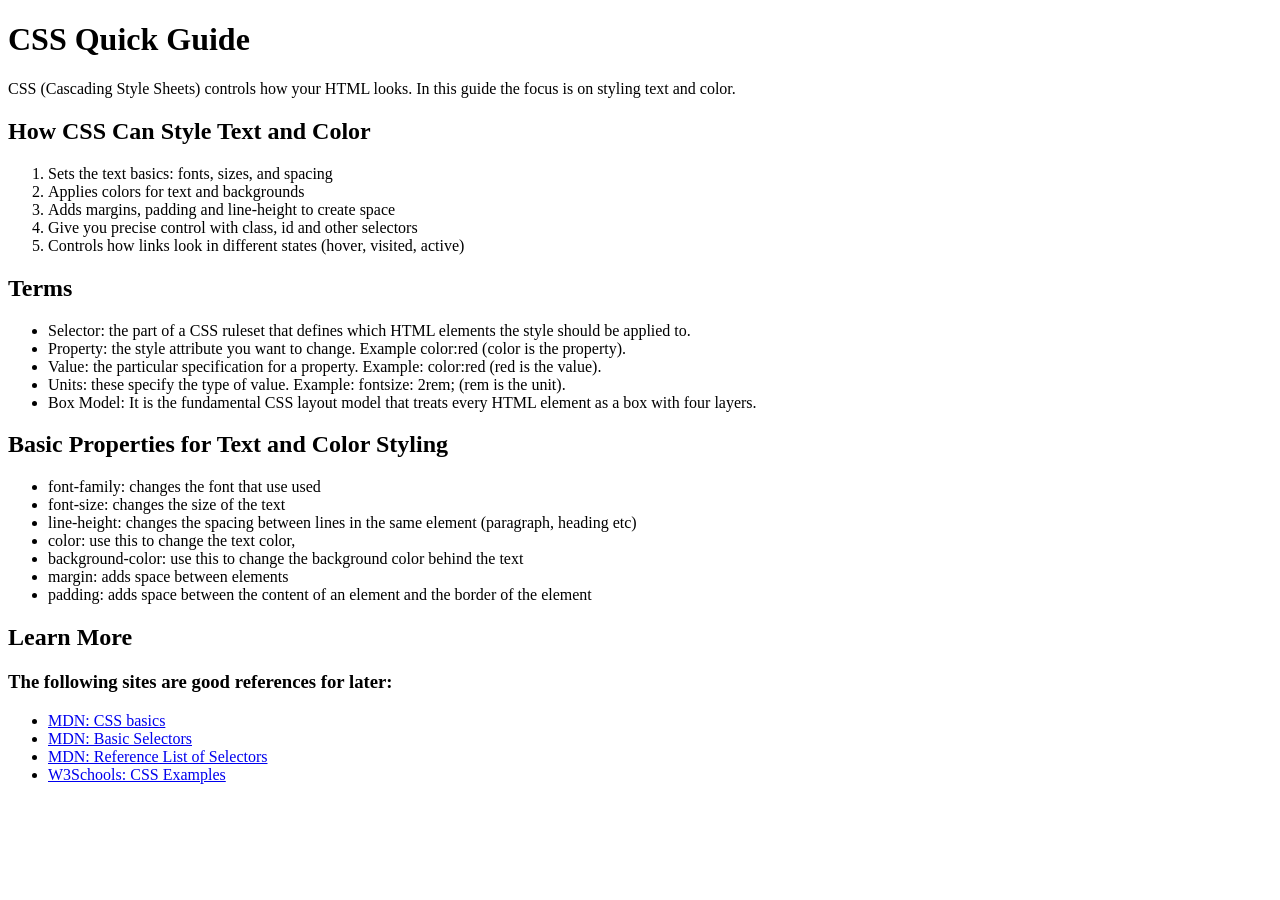
==== css-guide.html @ 73e72ab7 "Add HTML and CSS Guide Pages" ====
<!DOCTYPE html>
<html lang="en">
<head>
    <meta charset="UTF-8">
    <meta name="viewport" content="width=device-width, initial-scale=1.0">
    <title>CSS Quick Guide</title>
</head>
<body>
    <h1>CSS Quick Guide</h1>

        <p>CSS (Cascading Style Sheets) controls how your HTML looks. In this guide the focus is on styling text and color.</p>


    <h2>How CSS Can Style Text and Color</h2>
        <ol>
            <li>Sets the text basics: fonts, sizes, and spacing </li>
            <li>Applies colors for text and backgrounds</li>
            <li>Adds margins, padding and line-height to create space</li>
            <li>Give you precise control with class, id and other selectors</li>
            <li>Controls how links look in different states (hover, visited, active)</li>
        </ol>

    <h2>Terms</h2>
        <ul>
            <li>Selector: the part of a CSS ruleset that defines which HTML elements the style should be applied to.</li>
            <li>Property: the style attribute you want to change. Example color:red (color is the property). </li>
            <li>Value: the particular specification for a property. Example: color:red (red is the value). </li>
            <li>Units: these specify the type of value. Example: fontsize: 2rem; (rem is the unit). </li>
            <li>Box Model: It is the fundamental CSS layout model that treats every HTML element as a box with four layers.</li>
        </ul>

    <h2>Basic Properties for Text and Color Styling</h2>

        <ul>
            <li>font-family: changes the font that use used</li>
            <li>font-size: changes the size of the text</li>
            <li>line-height: changes the spacing between lines in the same element (paragraph, heading etc)</li>
            <li>color: use this to change the text color,</li>
            <li>background-color: use this to change the background color behind the text</li>
            <li>margin: adds space between elements</li>
            <li>padding: adds space between the content of an element and the border of the element</li>
        </ul>



    <h2>Learn More</h2>

    <h3>The following sites are good references for later:</h3>
        <ul>
            <li><a href="https://developer.mozilla.org/enUS/docs/Learn/Gettingstartedwiththeweb/CSSbasics">MDN: CSS basics</a></li>
            <li><a href="https://developer.mozilla.org/enUS/docs/Learnwebdevelopment/Core/Stylingbasics/Basicselectors">MDN: Basic Selectors </a></li>
            <li><a href="https://developer.mozilla.org/enUS/docs/Web/CSS/CSSselectors">MDN: Reference List of Selectors </a></li>
            <li><a href="https://www.w3schools.com/css/cssexamples.asp"> W3Schools: CSS Examples</a></li>
        </ul>
    
</body>
</html>
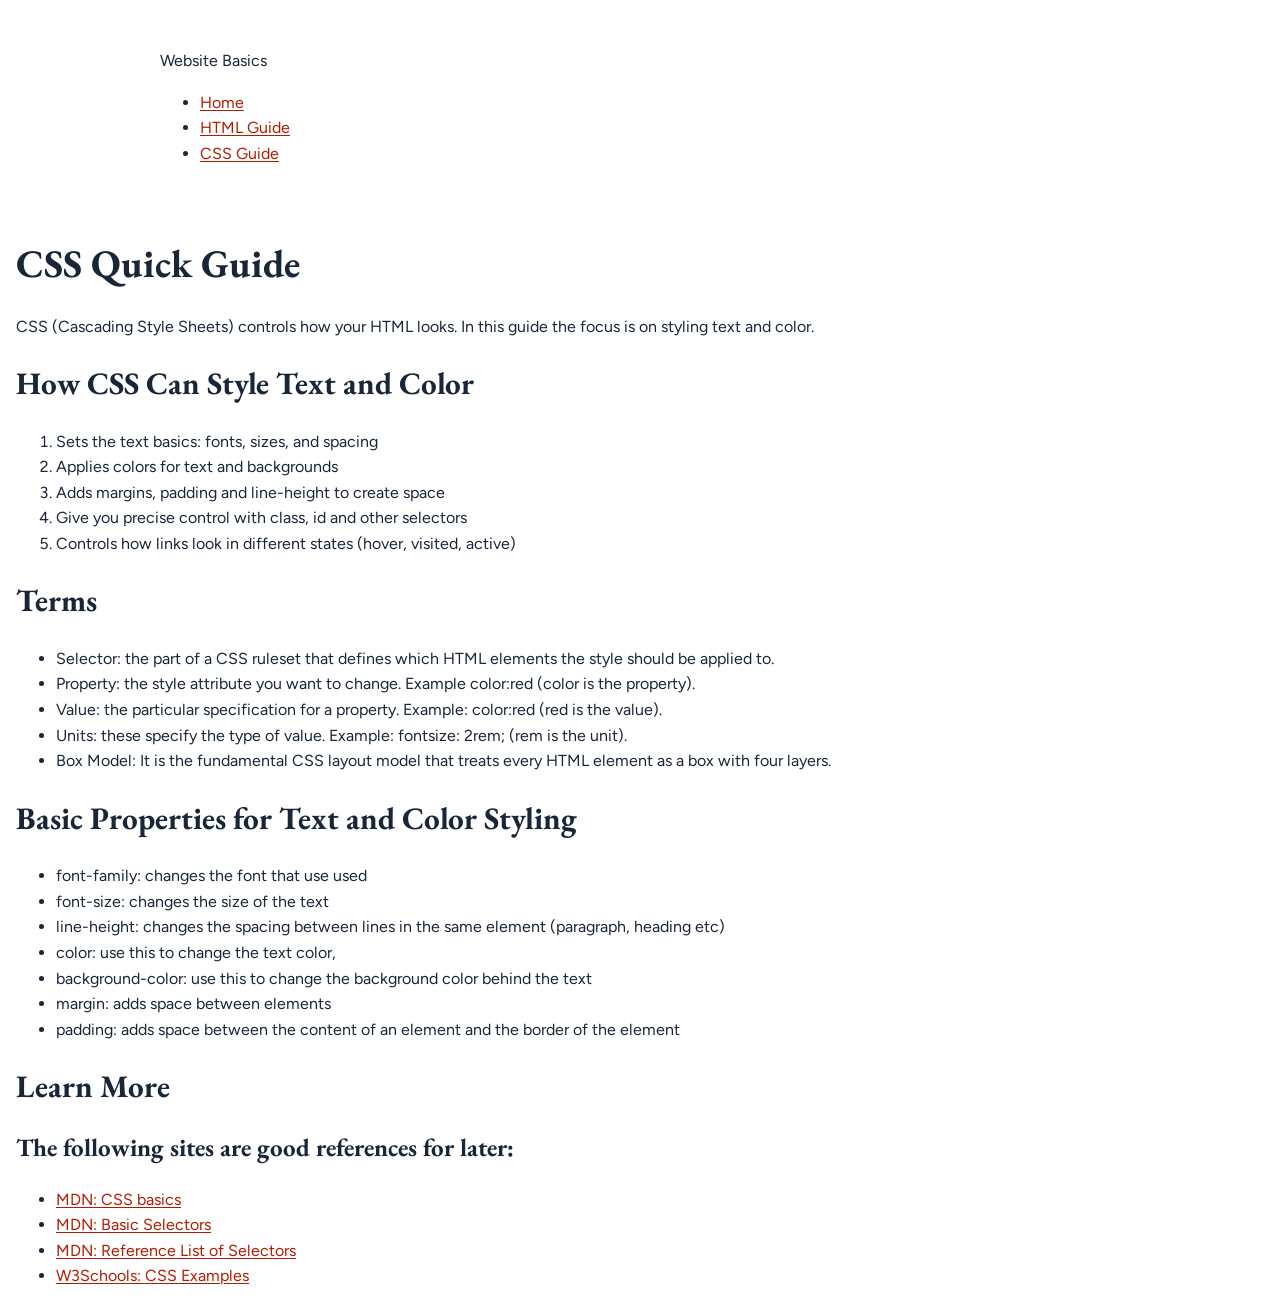
==== commit d35db1c1: "added new design files" ====
--- a/css-guide.html
+++ b/css-guide.html
@@ -3,9 +3,21 @@
 <head>
     <meta charset="UTF-8">
     <meta name="viewport" content="width=device-width, initial-scale=1.0">
+    <link rel="stylesheet" href="style.css">
     <title>CSS Quick Guide</title>
 </head>
 <body>
+    <header>
+        <div class="site-title">Website Basics</div>
+        <nav aria-label="Primary">
+            <ul>
+                <li><a href="index.html" aria-current="page">Home</a></li>
+                <li><a href="html-guide.html">HTML Guide</a></li>
+                <li><a href="css-guide.html">CSS Guide</a></li>
+            </ul>
+        </nav>
+    </header>
+    
     <h1>CSS Quick Guide</h1>
 
         <p>CSS (Cascading Style Sheets) controls how your HTML looks. In this guide the focus is on styling text and color.</p>
--- a/style.css
+++ b/style.css
@@ -0,0 +1,87 @@
+@import url("https://fonts.googleapis.com/css2?family=EB+Garamond&family=Figtree&display=swap");
+
+/* Generated design choices. Save as style.css and link it in each HTML head. */
+
+/* Root typography settings */
+html {
+  font-size: 16px;
+  font-family: "Figtree", sans-serif;
+  line-height: 1.6;
+  color: #182638;
+  background-color: #FFFFFF;
+}
+
+body {
+  margin: 16px;
+}
+
+/* General heading styles */
+h1, h2, h3, h4, h5, h6 {
+  font-family: "EB Garamond", sans-serif;
+  line-height: 1.2;
+}
+
+/* Specific element text styles */
+h1 {
+  font-size: 2.441rem;
+}
+
+h2 {
+  font-size: 1.953rem;
+}
+
+h3 {
+  font-size: 1.563rem;
+}
+
+h4 {
+  font-size: 1.25rem;
+}
+
+h5 {
+  font-size: 1rem;
+}
+
+h6 {
+  font-size: 0.8rem;
+}
+
+p {
+  margin-bottom: 1rem;
+}
+
+a {
+  color: #B31B00;
+  text-decoration: underline;
+  text-underline-offset: 0.15em;
+}
+
+a:hover {
+  color: #3969DB;
+}
+
+a:focus-visible {
+  outline: 3px solid #182638;
+  outline-offset: 4px;
+}
+
+header, main, footer {
+  max-width: 60rem;
+  margin-inline: auto;
+  padding: 2rem;
+}
+
+button, .button {
+  color: #FFFFFF;
+  background-color: #B31B00;
+}
+
+button:hover, .button:hover {
+  background-color: #3969DB;
+}
+
+.alternate {
+  color: #4D0467;
+  background-color: #F2D4DF;
+  padding: 2rem;
+}
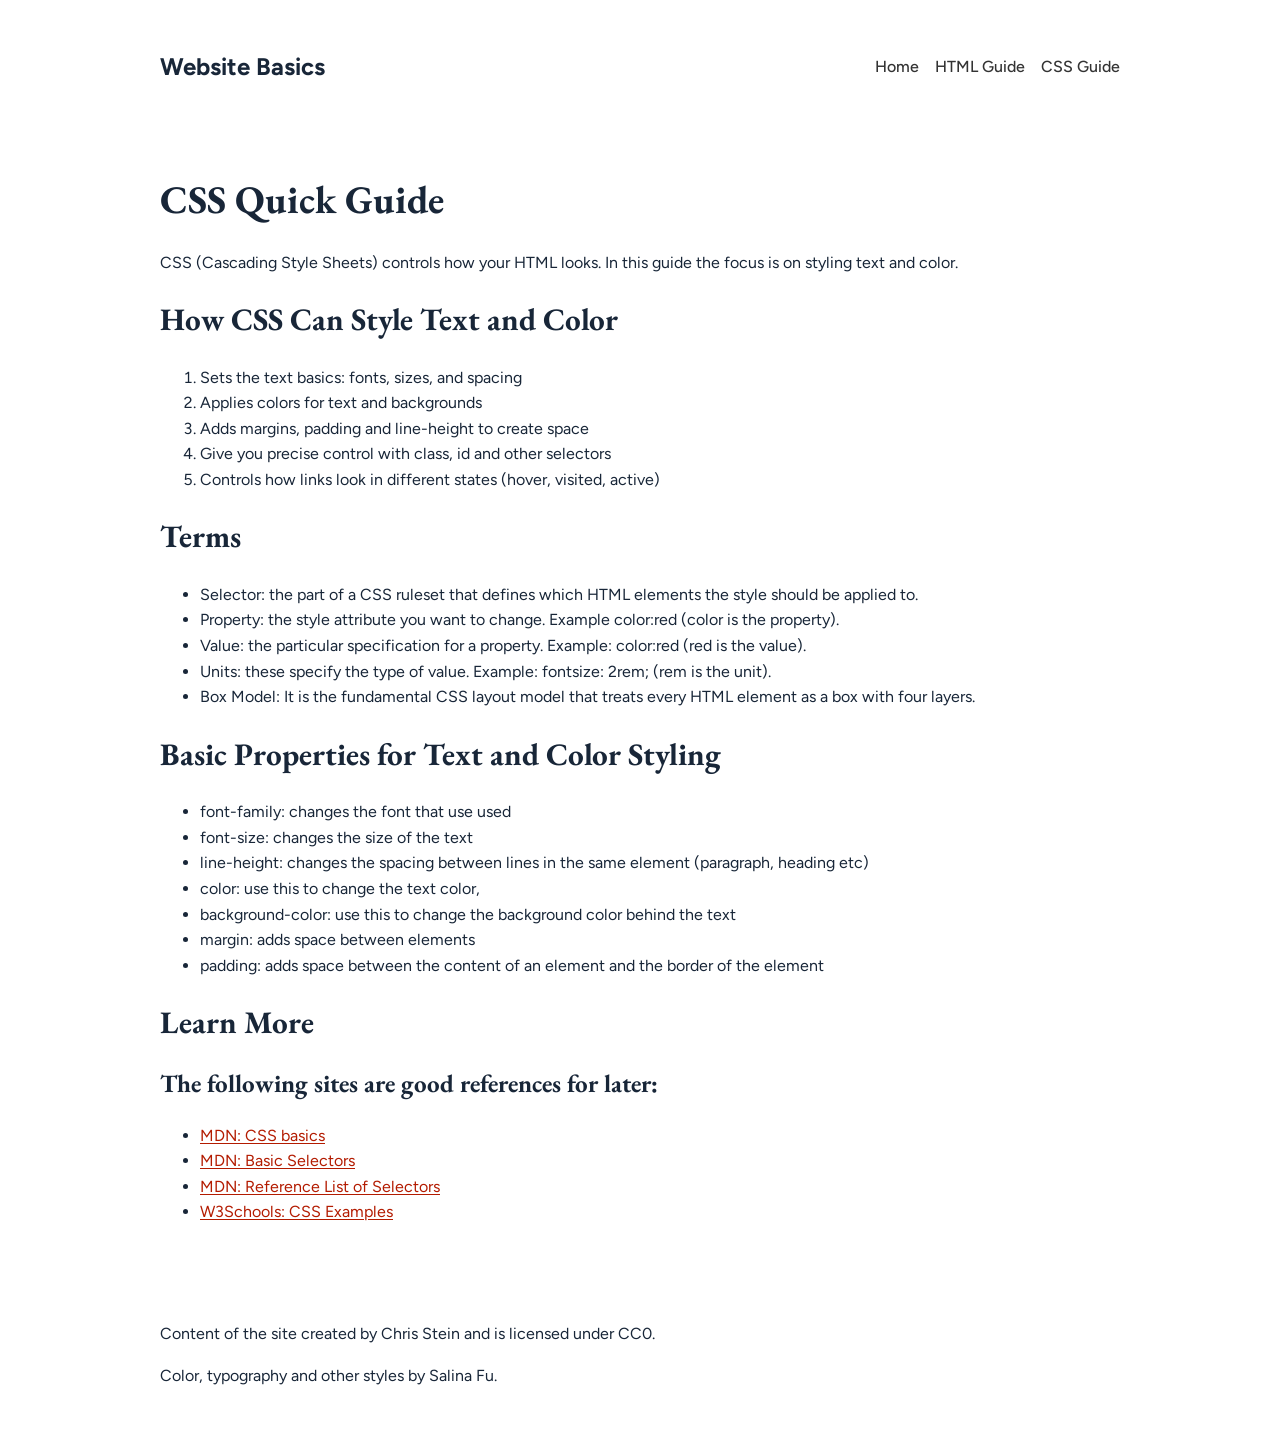
==== commit f18a23f0: "added main tag and footer" ====
--- a/css-guide.html
+++ b/css-guide.html
@@ -17,7 +17,8 @@
             </ul>
         </nav>
     </header>
-    
+        
+<main>
     <h1>CSS Quick Guide</h1>
 
         <p>CSS (Cascading Style Sheets) controls how your HTML looks. In this guide the focus is on styling text and color.</p>
@@ -64,6 +65,11 @@
             <li><a href="https://developer.mozilla.org/enUS/docs/Web/CSS/CSSselectors">MDN: Reference List of Selectors </a></li>
             <li><a href="https://www.w3schools.com/css/cssexamples.asp"> W3Schools: CSS Examples</a></li>
         </ul>
-    
+</main>
+
+    <footer>
+        <p>Content of the site created by Chris Stein and is licensed under CC0.</p>
+        <p>Color, typography and other styles by Salina Fu.</p>
+    </footer>
 </body>
 </html>
--- a/style.css
+++ b/style.css
@@ -9,6 +9,39 @@
   line-height: 1.6;
   color: #182638;
   background-color: #FFFFFF;
+}
+
+header {
+  display: flex;
+  justify-content: space-between; /* site title left, nav right */
+  align-items: center;           /* vertical centering */
+  padding: 1rem;
+}
+
+/* Styles the site title at the top of the header */
+.site-title {
+  font-size: 1.5rem;
+  font-weight: bold;
+}
+
+nav ul {
+  list-style: none;   /* remove bullets */
+  margin: 0;
+  padding: 0;
+  display: flex;      /* horizontal layout for links */
+  gap: 1rem;          /* space between items */
+}
+
+nav a {
+  text-decoration: none;
+  color: 
+#333;
+  font-weight: 500;
+}
+
+nav a:hover {
+  color: 
+#0066cc; /* hover color */
 }
 
 body {
